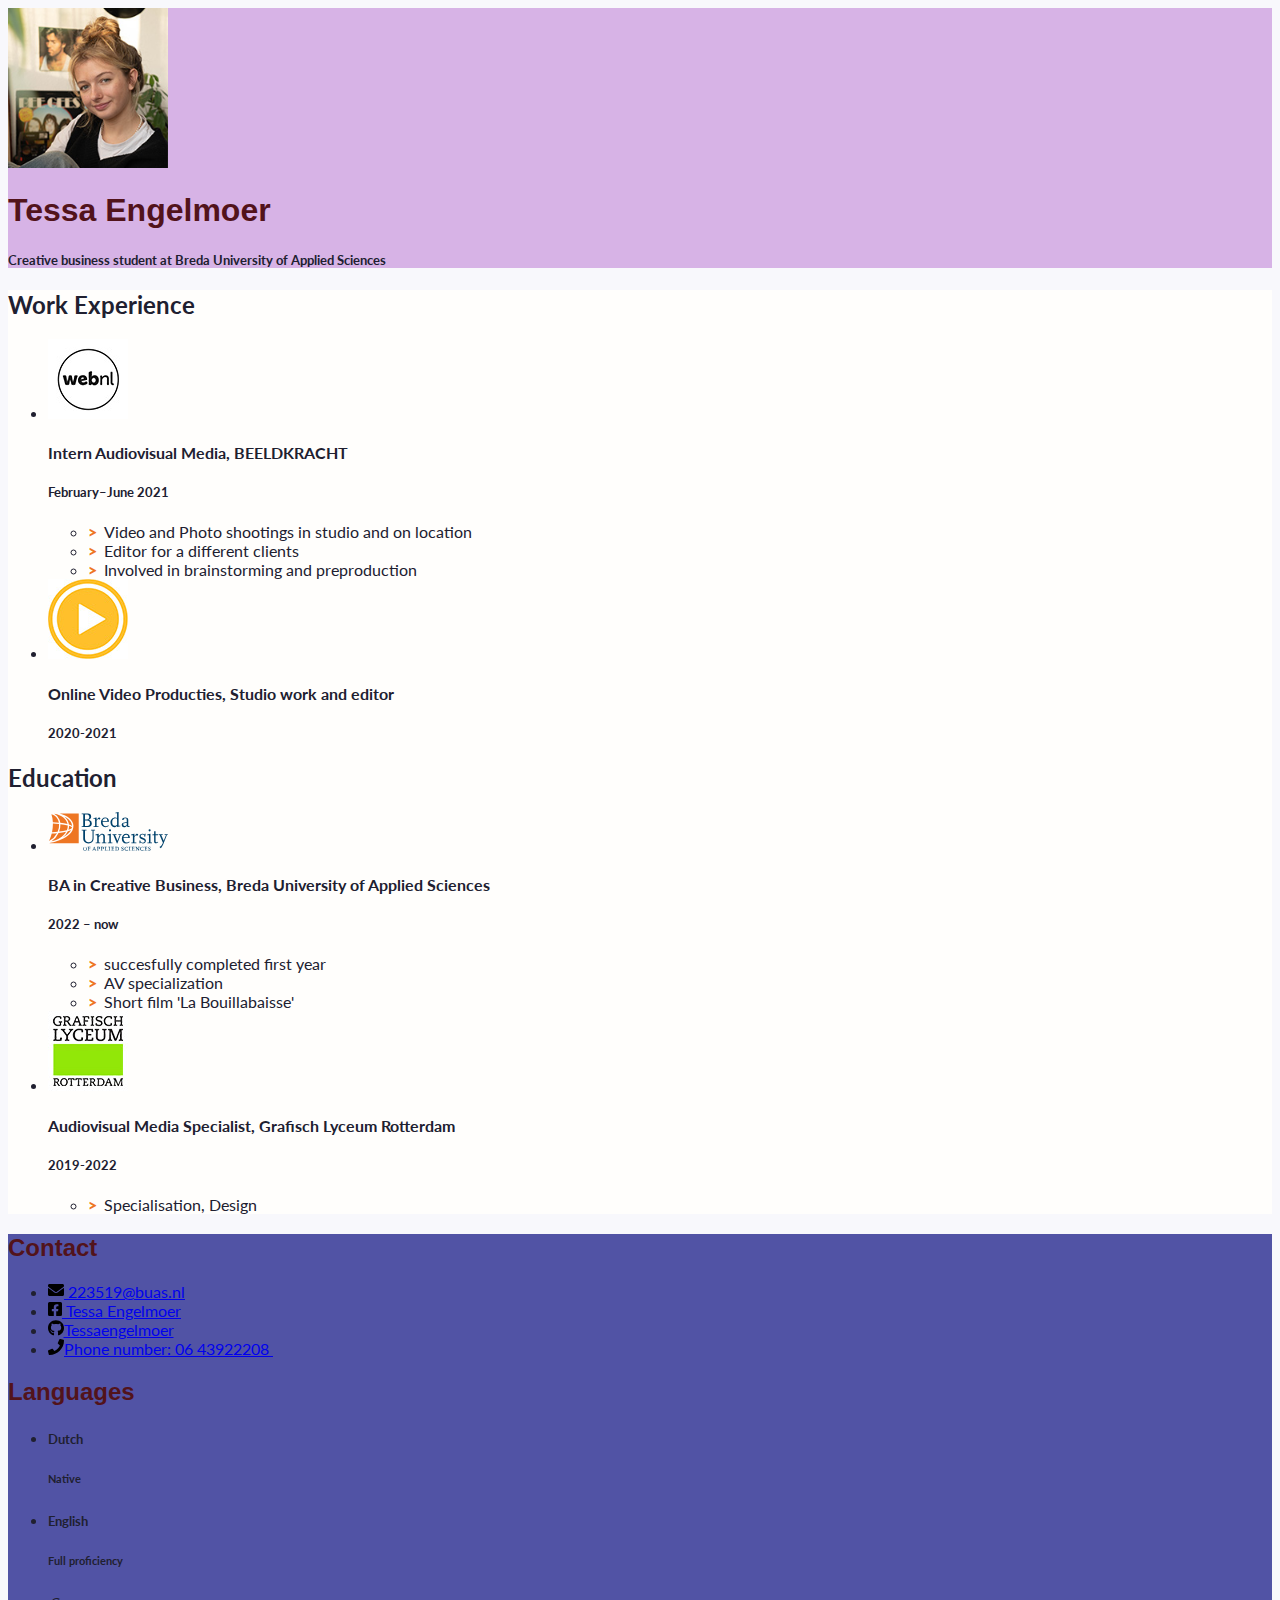
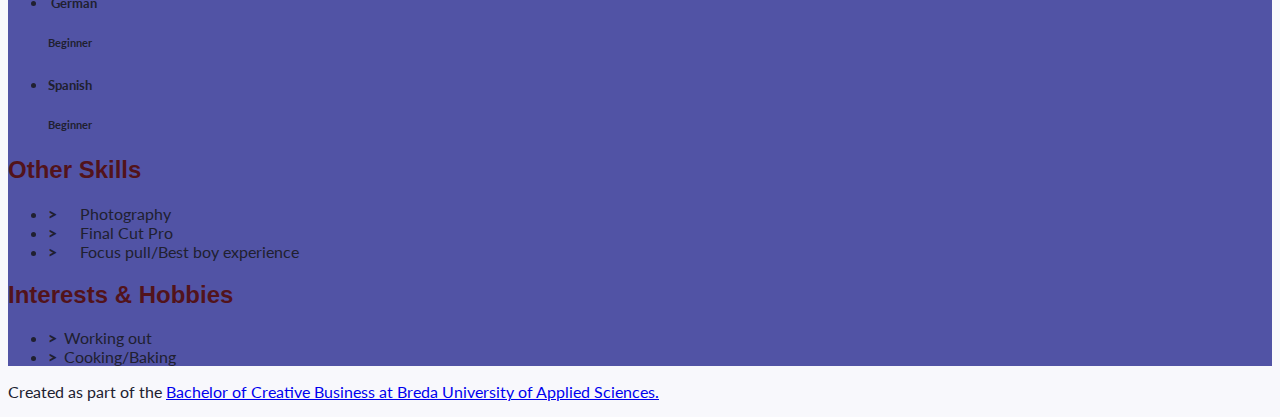
==== cvtessaengelmoer.html @ 46b8f063 "finished cv" ====
<!doctype html>
<html class="h-100" lang="en">
  
  <!-- An HTML document always starts with a "head", i.e. information about the page that isn't directly visible -->
  <head>
    <meta charset="utf-8">
    <meta name="viewport" content="width=device-width, initial-scale=1, shrink-to-fit=no">

    <!-- Links to the CSS styles from Bootstrap. -->
    <!-- -->
    <link href="https://cdn.jsdelivr.net/npm/bootstrap@5.2.3/dist/css/bootstrap.min.css" rel="stylesheet" integrity="sha384-rbsA2VBKQhggwzxH7pPCaAqO46MgnOM80zW1RWuH61DGLwZJEdK2Kadq2F9CUG65" crossorigin="anonymous">
    <!-- -->

    <!-- Links to our additional CSS styles -->
    <link rel="stylesheet" href="css/styles.css">

    <title>Firstname Lastname's Resumé</title>
  </head>
  <!-- End of the head -->

  <!-- Start of the body, which contains everything visible on the page -->
  <body class="d-flex flex-column h-100 justify-content-between">

    <!--
      We use a Bootstrap container to align contents.
      The "container" class can be replaced by "container-fluid" to make a full width page.
      The "my-sm-4" class adds a margin (m) vertical (y) at sizes small (-sm-) and above, of 4 x 6 pixels
      The "resume-container" class doesn't come from Bootstrap, you can use it for your own styles
    -->
    <div class="container shadow-lg my-sm-4 resume-container">

      <!--
        <header> is a semantic element: it works exactly like <div>, but it gives information about the role of the code below.
        The "row" class is used for the Bootstrap grid.
      -->
      <header class="row resume-header justify-content-center background2">
        <!--
          A container to wrap around the portrait and align it. We use Bootstrap grid columns.
          This constrains the portrait to columns of decreasing sizes
        -->
        <div class="portrait-container col-5 col-sm-4 col-md-3 col-lg-2">
          <!--
            "w-100" makes sure the image takes the full width of the column it's in
            "rounded-circle" cuts a circle around the image
          -->
          <img class="w-100 rounded-circle my-3" src="images/headshot.jpg" alt="Portrait of Firstname Lastname" width="160">
        </div>
        <!--
          A container to wrap around your name and tagline. Full-width at small size, then columns of increasing size.
        -->
        <div class="col-12 col-sm-8 col-md-9 col-lg-10 my-3 header-content">
          <h1 class="fw-bolder fonthead">Tessa Engelmoer</h1>
          <h5 class="fst-italic tagline">Creative business student at Breda University of Applied Sciences</h5>
        </div>
      </header>

      <!--
        Another row in the Bootstrap grid, for the rest of the résumé.
        Biography and other details will be on top of each other at sizes XS and S, then next to each other.
        Use the "flex-row-reverse" class here to swap the columns around.
      -->
      <div class="row resume-bottom">

        <!--
          <main> is another semantic element. It will contain biographical info (professional experience and education).
        -->
        <main class="col-md-7 col-lg-8 col-xl-9 resume-main">

          <!--
            <section> is yet another semantic element. The first one is for professional experience.
          -->
          <section class="my-3 biography-section">
            <h2>Work Experience</h2>
            <!--
              Each list item (li) in the unordered list (ul) below will be one job.
              "list-unstyled" is a class that hides the bullet points of a list.
            -->
            <ul class="biography-list list-unstyled">

              <!-- Top item (generally the latest or most relevant) in professional experience -->
              <li class="biography-item row mb-2">
                <!-- We're using a grid inside a grid so we can align logos and text -->
                <div class="logo-container col-3 col-sm-2 col-md-3 col-lg-2">
                  <img class="biography-logo mw-100 d-block mx-auto" src="images/webnl.jpg" alt="we" width="80">
                </div>
                <div class="biography-contents col-9 col-sm-10 col-md-9 col-lg-10">
                  <h4>Intern Audiovisual Media, BEELDKRACHT</h4>
                  <h5>February–June 2021</h5>
                  <!-- Use the list below to talk about your achievements -->
                  <ul class="biography-details list-unstyled">
                    <li>Video and Photo shootings in studio and on location</li>
                    <li>Editor for a different clients&nbsp; &nbsp; &nbsp;</li>
                    <li>Involved in brainstorming and preproduction&nbsp;</li>
                  </ul>
                </div>
              </li>

              <!-- 2nd item in professional experience -->
              <li class="biography-item row mb-2">
                <div class="logo-container col-3 col-sm-2 col-md-3 col-lg-2">
                <!-- We're using a grid inside a grid so we can align logos and text -->
                  <img class="biography-logo mw-100 d-block mx-auto" src="images/ovp klein.jpg" alt="Company logo" width="80">
                </div>
                <div class="biography-contents col-9 col-sm-10 col-md-9 col-lg-10">
                  <h4>Online Video Producties, Studio work and editor</h4>
                  <h5>2020-2021</h5>
                  <!-- This entry doesn't have a list of achievements, but you can copy-paste the one from above -->
                </div>
              </li>

            </ul>
          </section>

          <!-- We're done with jobs, let's move on to schools -->

          <section class="my-3 biography-section">
            <h2>Education</h2>
            <ul class="biography-list list-unstyled">

              <!-- Top item in education. And by "top", I mean a Bachelor in Creative Business at BUas. -->
              <li class="biography-item row mb-2">
                <div class="logo-container col-3 col-sm-2 col-md-3 col-lg-2">
                  <img class="biography-logo mw-100 d-block mx-auto" src="images/schools/logo-buas.svg" alt="School logo" width="120">
                </div>
                <div class="biography-contents col-9 col-sm-10 col-md-9 col-lg-10">
                  <h4>BA in Creative Business, Breda University of Applied Sciences</h4>
                  <h5>2022 –&nbsp;now</h5>
                  <!-- Use the list below to talk about minors, exchanges, extra-curricular activities. -->
                  <ul class="biography-details list-unstyled">
                    <li>succesfully completed first year</li>
                    <li>AV specialization&nbsp;</li>
                    <li>Short film 'La Bouillabaisse'</li>
                  </ul>
                </div>
              </li>

              <!-- 2nd item in education -->
              <li class="biography-item row mb-2">
                <div class="logo-container col-3 col-sm-2 col-md-3 col-lg-2">
                  <img class="biography-logo mw-100 d-block mx-auto" src="images/glr.jpg" alt="School logo" width="80">
                </div>
                <div class="biography-contents col-9 col-sm-10 col-md-9 col-lg-10">
                  <h4>Audiovisual Media Specialist, Grafisch Lyceum Rotterdam</h4>
                  <h5>2019-2022</h5>
                  <ul class="biography-details list-unstyled">
                    <li>Specialisation, Design</li>
                  </ul>
                </div>
              </li>
            </ul>
          </section>

          <!-- This is the end of the "Education" section -->

        </main>

        <!--
          We're done with the first column.
          We now move on to the column with contact details, languages and other skills
          <aside> is also a semantic element.
        -->
        <aside class="col-md-5 col-lg-4 col-xl-3 resume-aside background1" >

          <!-- The first block will be contact details -->
          <section class="my-3 aside-section" class=background1>
            <h2 class="fonthead">Contact</h2>
            <!--
              A list of all your contact details.
              There are more icons in the images/icons folder, have a look if you want to add your LinkedIn or TikTok profile.
              Be careful and only put channels through which you really want to be contacted.
              If your phone number is your personal one, you may want to remove it!
            -->
            <ul class="contact-list list-unstyled">
              <li class="contact-item">
                <a class="d-flex align-items-center" href="mailto:223519@buas.nl" target="_blank">
                  <img class="contact-icon" src="images/icons/envelope.svg" alt="Email">
                223519@buas.nl
              </a>
              </li>
              <li class="contact-item">
                <a class="d-flex align-items-center" href="https://www.facebook.com/profile.php?id=61551991299259" target="_blank">
                  <img class="contact-icon" src="images/icons/facebook.svg" alt="Facebook">
                Tessa Engelmoer
              </a>
              </li>
              <li class="contact-item">
                <a class="d-flex align-items-center" href="https://github.com/Tessaengelmoer" target="_blank">
                  <img class="contact-icon" src="images/icons/github.svg" alt="LinkedIn">Tessaengelmoer
                
                </a>
              </li>
              <li class="contact-item">
                <a class="d-flex align-items-center" href="https://www.tiktok.com/@bredauniversityas" target="_blank">
                  <img class="contact-icon" src="images/icons/phone.svg" alt="Mobile Phone">Phone number: 06 43922208&nbsp;
                
                </a>
              </li>
            </ul>
          </section>

          <!-- End of contact details, moving on to languages -->

          <section class="my-3 aside-section" class=background1>
            <h2 class="fonthead">Languages</h2>
            <!-- Each item in the list is a language. Modify, add or remove depending on what you speak -->
            <ul class="language-list list-unstyled">
              <li class="language-item d-flex mb-1">
                <h5 class="language-name w-50">Dutch</h5>
                <div class="language-level w-50 border border-info border-2 position-relative">
                  <!-- The div below is a progress bar. Choose between w-25, w-50, w-75 and w-100 to show your level of fluency -->
                  <div class="language-progress position-absolute bg-warning h-100 w-100"></div>
                  <h6 class="position-absolute w-100 text-center top-0 py-1">Native</h6>
                </div>
              </li>
              <li class="language-item d-flex mb-1">
                <h5 class="language-name w-50">English</h5>
                <div class="language-level w-50 border border-info border-2 position-relative">
                  <!-- The div below is a progress bar. Choose between w-25, w-50, w-75 and w-100 to show your level of fluency -->
                  <div class="language-progress position-absolute bg-warning h-100 w-75"></div>
                  <h6 class="position-absolute w-100 text-center top-0 py-1">Full proficiency</h6>
                </div>
              </li>
              <li class="language-item d-flex mb-1">
                <h5 class="language-name w-50">&nbsp;German</h5>
                <div class="language-level w-50 border border-info border-2 position-relative">
                  <!-- The div below is a progress bar. Choose between w-25, w-50, w-75 and w-100 to show your level of fluency -->
                  <div class="language-progress position-absolute bg-warning h-100 w-25"></div>
                  <h6 class="position-absolute w-100 text-center top-0 py-1">Beginner</h6>
                </div>
              </li>
              <li class="language-item d-flex mb-1">
                <h5 class="language-name w-50">Spanish</h5>
                <div class="language-level w-50 border border-info border-2 position-relative">
                  <!-- The div below is a progress bar. Choose between w-25, w-50, w-75 and w-100 to show your level of fluency -->
                  <div class="language-progress position-absolute bg-warning h-100 w-25"></div>
                  <h6 class="position-absolute w-100 text-center top-0 py-1">Beginner</h6>
                </div>
              </li>
            </ul>
          </section>

          <!-- End of contact details, moving on to other skills -->

          <section class="my-3 aside-section">
            <h2 class="fonthead">Other Skills</h2>
            <ul class="skill-list list-unstyled">
              <li class="skill-item">&nbsp; &nbsp; Photography&nbsp;&nbsp;</li>
              <li class="skill-item">&nbsp; &nbsp; Final Cut Pro</li>
              <li class="skill-item">&nbsp; &nbsp; Focus pull/Best boy experience</li>
            </ul>
          </section>

          <!-- End of other skills, moving on to interest and hobbies -->

          <section class="my-3 aside-section">
            <h2 class="fonthead">Interests &amp; Hobbies</h2>
            <ul class="skill-list list-unstyled">
              <li class="skill-item">Working out&nbsp; &nbsp;</li>
              <li class="skill-item">Cooking/Baking&nbsp;&nbsp;</li>
            </ul>
          </section>

        </aside>
      </div>
    </div>

    <!-- And now, a footer! -->
    <footer class="bg-dark mt-sm-5 py-4 text-light">
      <p class="container text-end">
        Created as part of the <a href="https://www.buas.nl/en/programmes/creative-business" target="_blank">Bachelor of Creative Business at Breda University of Applied Sciences.</a>
      </p>
    </footer>

  </body>
</html>
---- css/styles.css ----
/* Use this file to use your own styles*/

/* Import declaration to use Google Fonts - check https://fonts.google.com/ for details */
@import url('https://fonts.googleapis.com/css2?family=Lato:ital,wght@0,400;0,700;1,400;1,700&display=swap');

/* Styles for the body */

body {
	font-family: Lato, "Open Sans", Roboto, "Segoe UI", "Helvetica Neue", Helvetica, Arial, sans-serif;
	color: #202030;
	background-color: #f8f8fc;
}

/* Styles for custom classes in the document. (There are more, try to find them out!) */

.resume-header {
    background-color: #e0f0ff;
}

.resume-main {
	background-color: #fffefc;
}

.resume-aside {
	background-color: #fff0e0;
}

/* Styles for lists in the document */

.biography-details li::before, .skill-list li::before {
	content: ">";
	font-weight: 800;
	display: inline-block;
	width: 1em;
	margin-left: -1em;
}

.biography-details li::before {
	color: #EE7623;
}

.biography-details li, .skill-list li {
	padding-left: 1em;
}

/* Styles for contact icons */

.contact-icon {
	height: 1em;
	flex-basis: 1.4em;
}




.colorcell1 {
	background-color: #20338C;

}

.colorcell2 {
	background-color: #8D2B2D;

}
.colorcell3 {
	background-color: #EECE6C;

}

.background1 {
	background-color: #5153A5;
}

.background2 {
	background-color: #D7B3E6;
}

.background3 {
	background-color: #E4CA72;
}



.fonthead {
	font-family:"Gill Sans", "Gill Sans MT", "Myriad Pro", "DejaVu Sans Condensed", Helvetica, Arial, "sans-serif"; color: #52131B
}
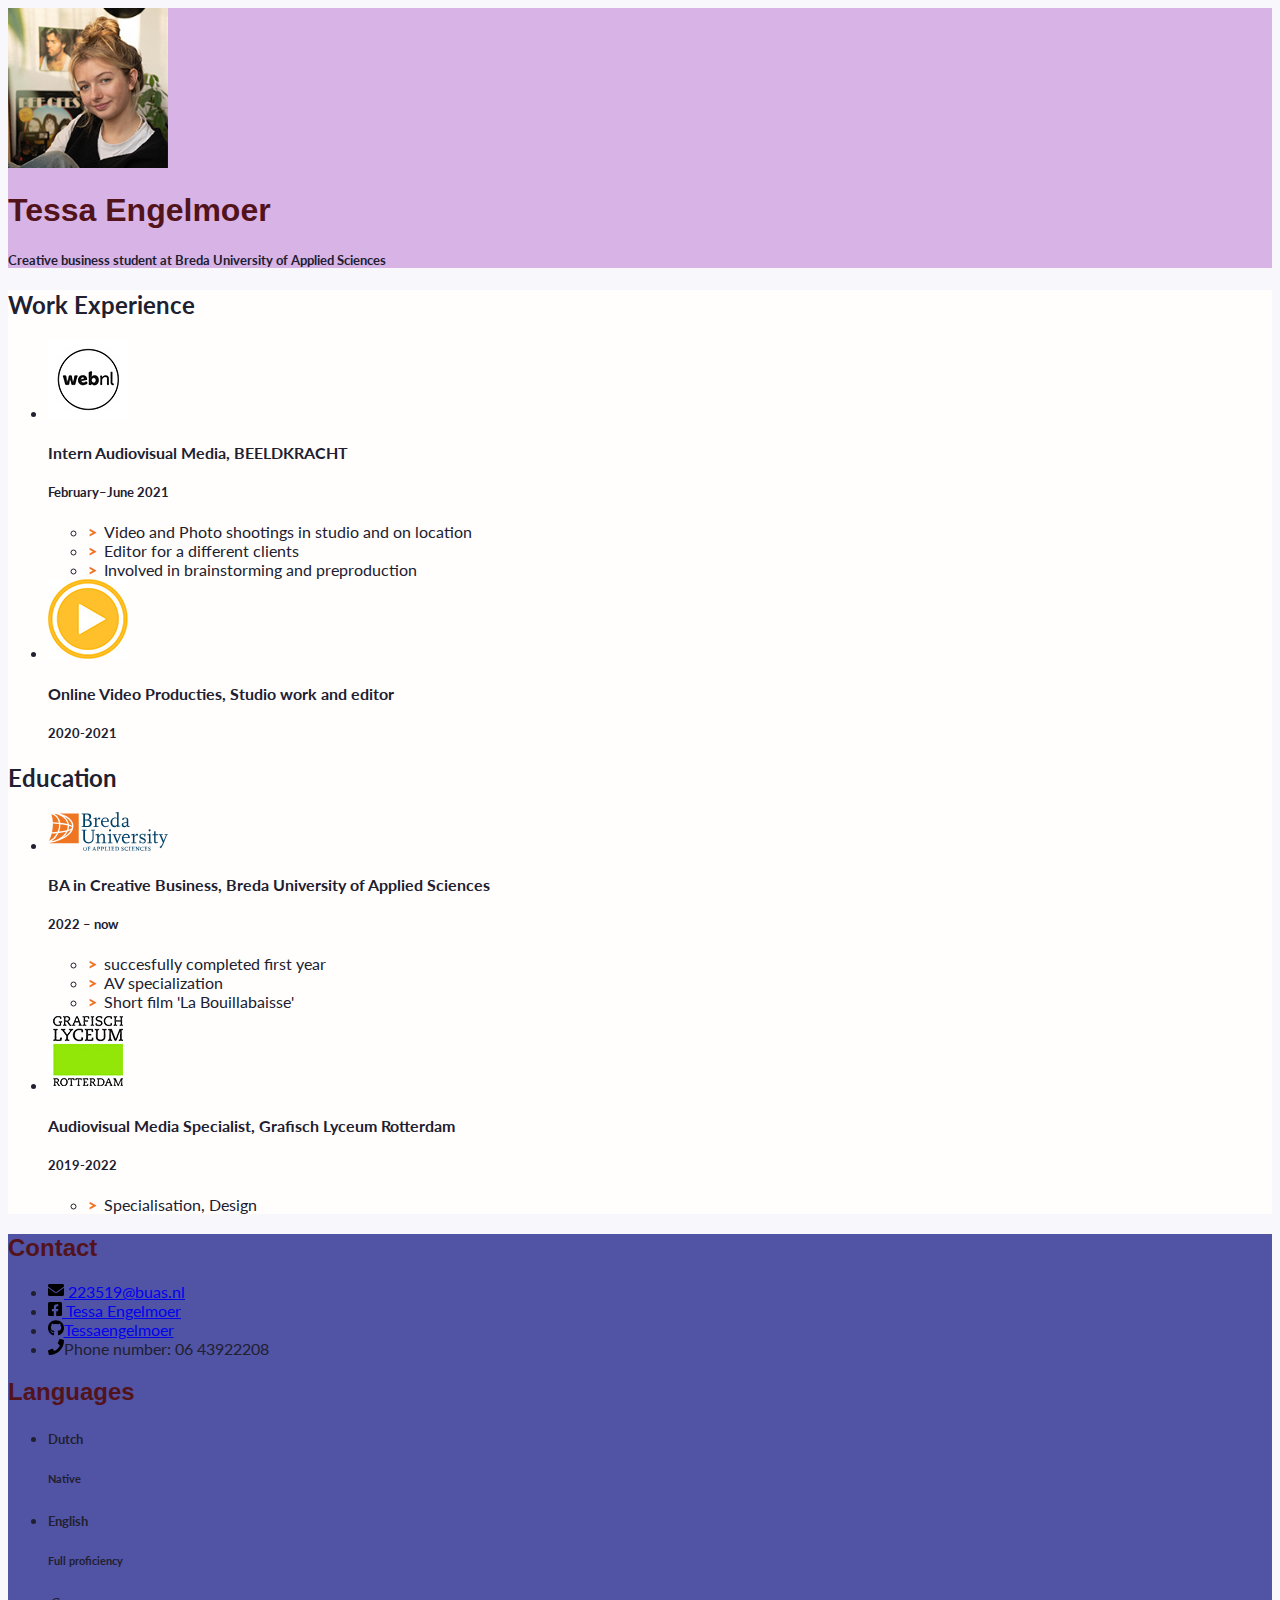
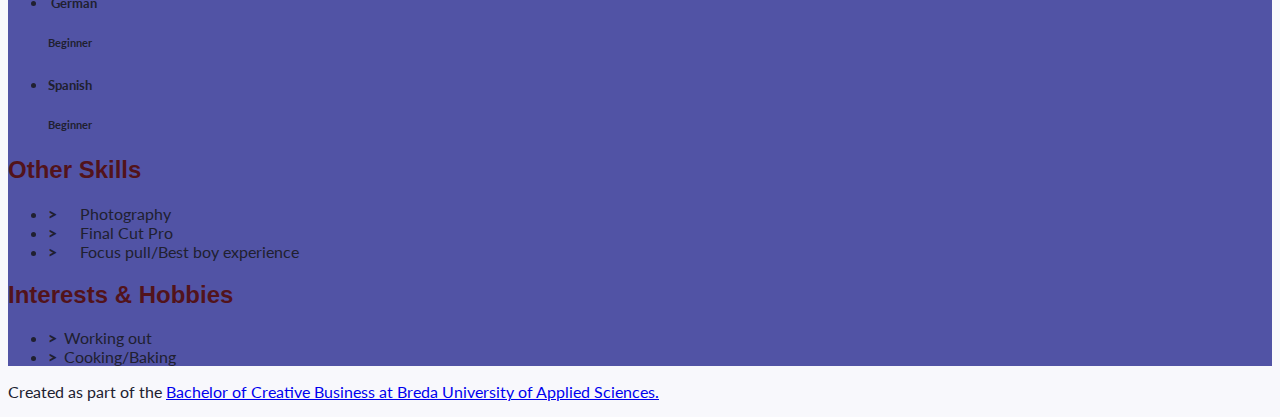
==== commit 0d13b272: "Update cvtessaengelmoer.html" ====
--- a/cvtessaengelmoer.html
+++ b/cvtessaengelmoer.html
@@ -190,8 +190,8 @@
                 </a>
               </li>
               <li class="contact-item">
-                <a class="d-flex align-items-center" href="https://www.tiktok.com/@bredauniversityas" target="_blank">
-                  <img class="contact-icon" src="images/icons/phone.svg" alt="Mobile Phone">Phone number: 06 43922208&nbsp;
+                <a  target="_blank">
+                  <img class="contact-icon" src="images/icons/phone.svg" alt="Mobile Phone">Phone number: 06 43922208
                 
                 </a>
               </li>
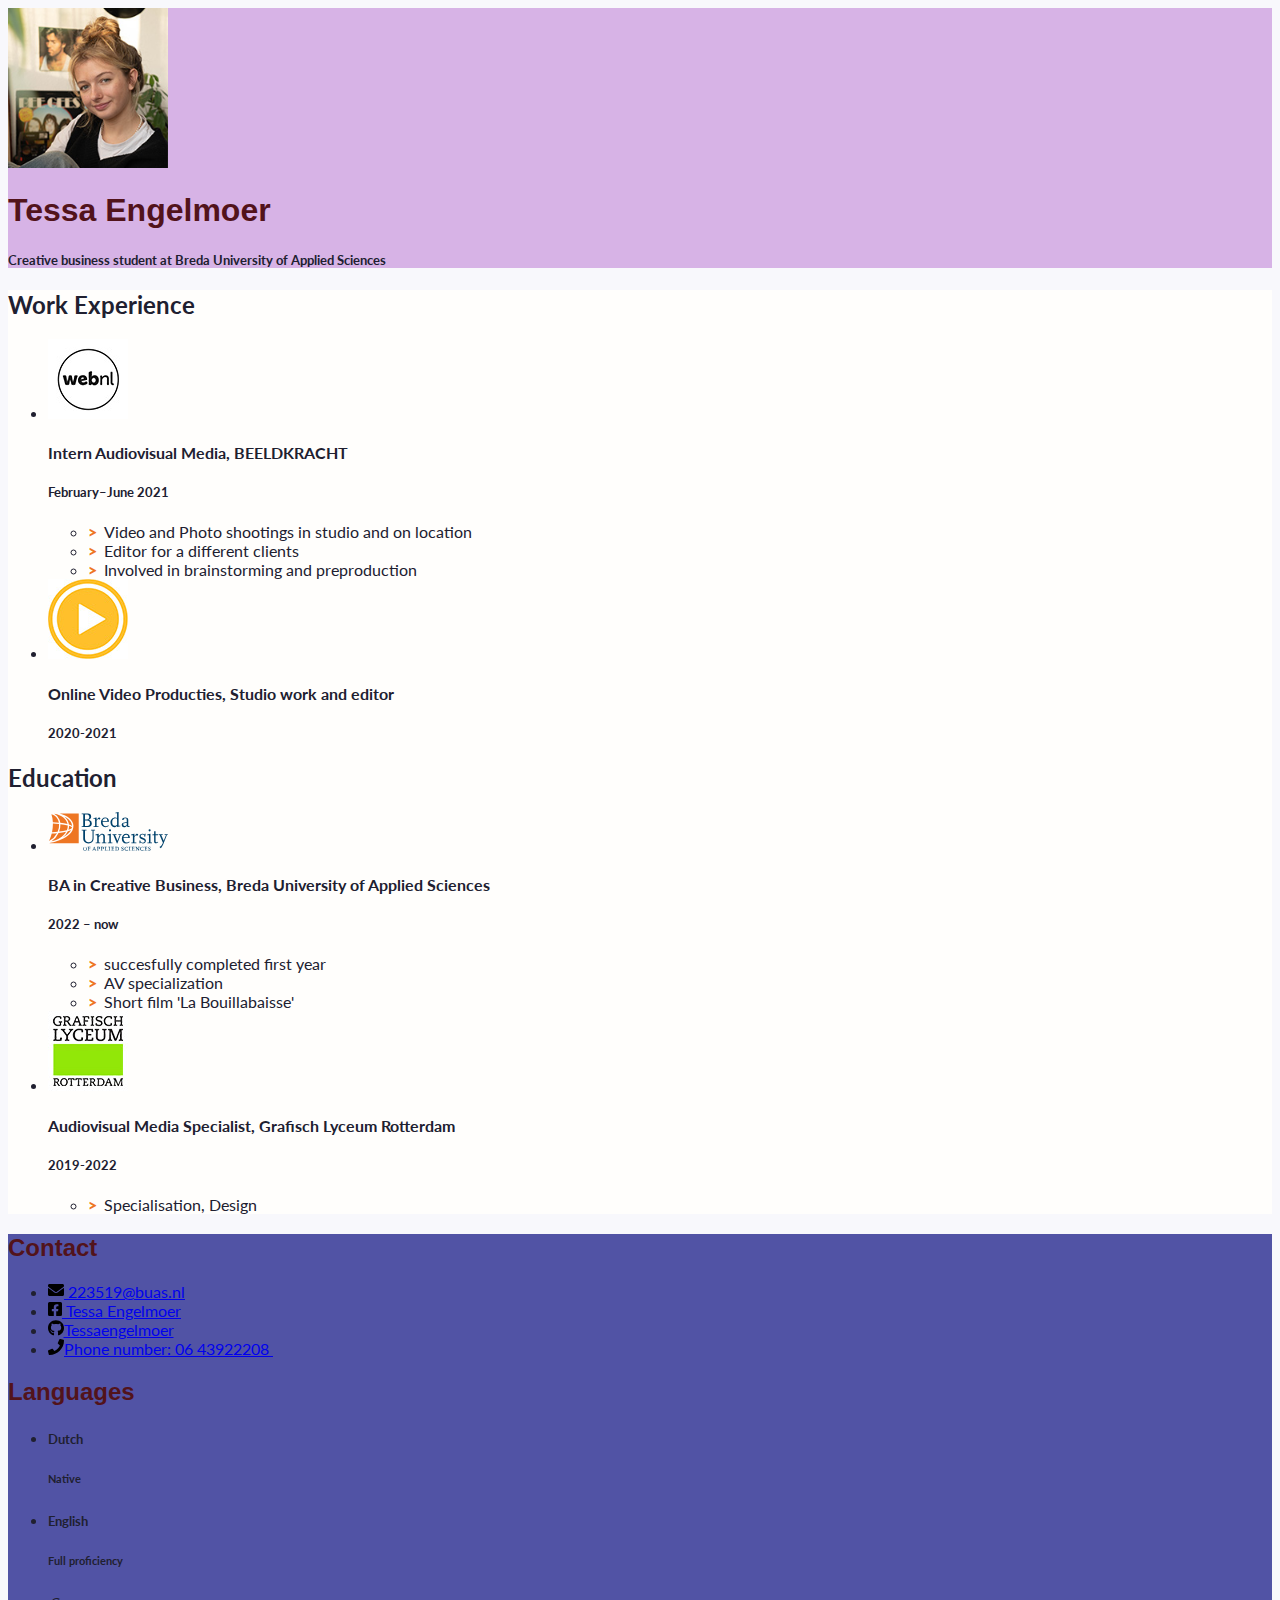
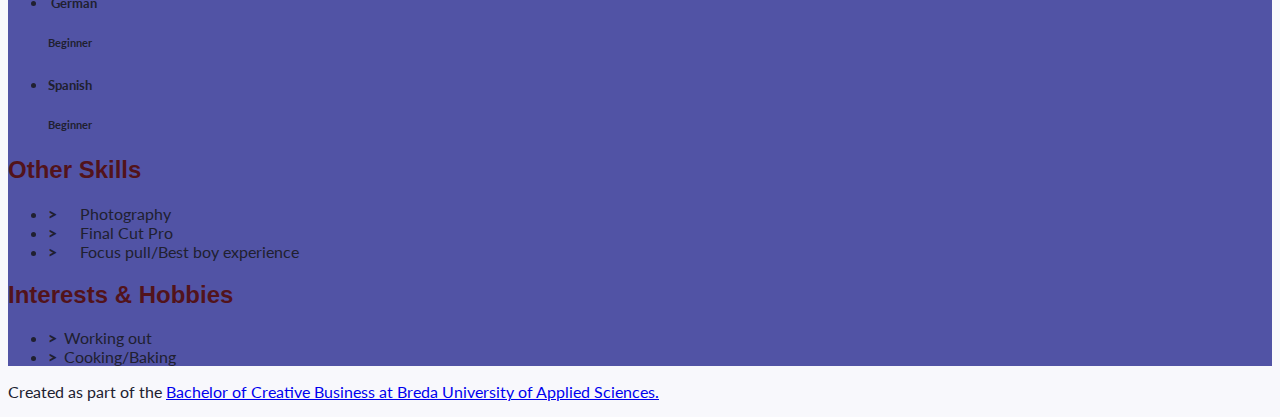
==== commit 4f15fe14: "fixed issues" ====
--- a/cvtessaengelmoer.html
+++ b/cvtessaengelmoer.html
@@ -162,7 +162,7 @@
         <aside class="col-md-5 col-lg-4 col-xl-3 resume-aside background1" >
 
           <!-- The first block will be contact details -->
-          <section class="my-3 aside-section" class=background1>
+          <section class="my-3 aside-section background1">
             <h2 class="fonthead">Contact</h2>
             <!--
               A list of all your contact details.
@@ -190,8 +190,8 @@
                 </a>
               </li>
               <li class="contact-item">
-                <a  target="_blank">
-                  <img class="contact-icon" src="images/icons/phone.svg" alt="Mobile Phone">Phone number: 06 43922208
+                <a class="d-flex align-items-center" href="https://www.tiktok.com/@bredauniversityas" target="_blank">
+                  <img class="contact-icon" src="images/icons/phone.svg" alt="Mobile Phone">Phone number: 06 43922208&nbsp;
                 
                 </a>
               </li>
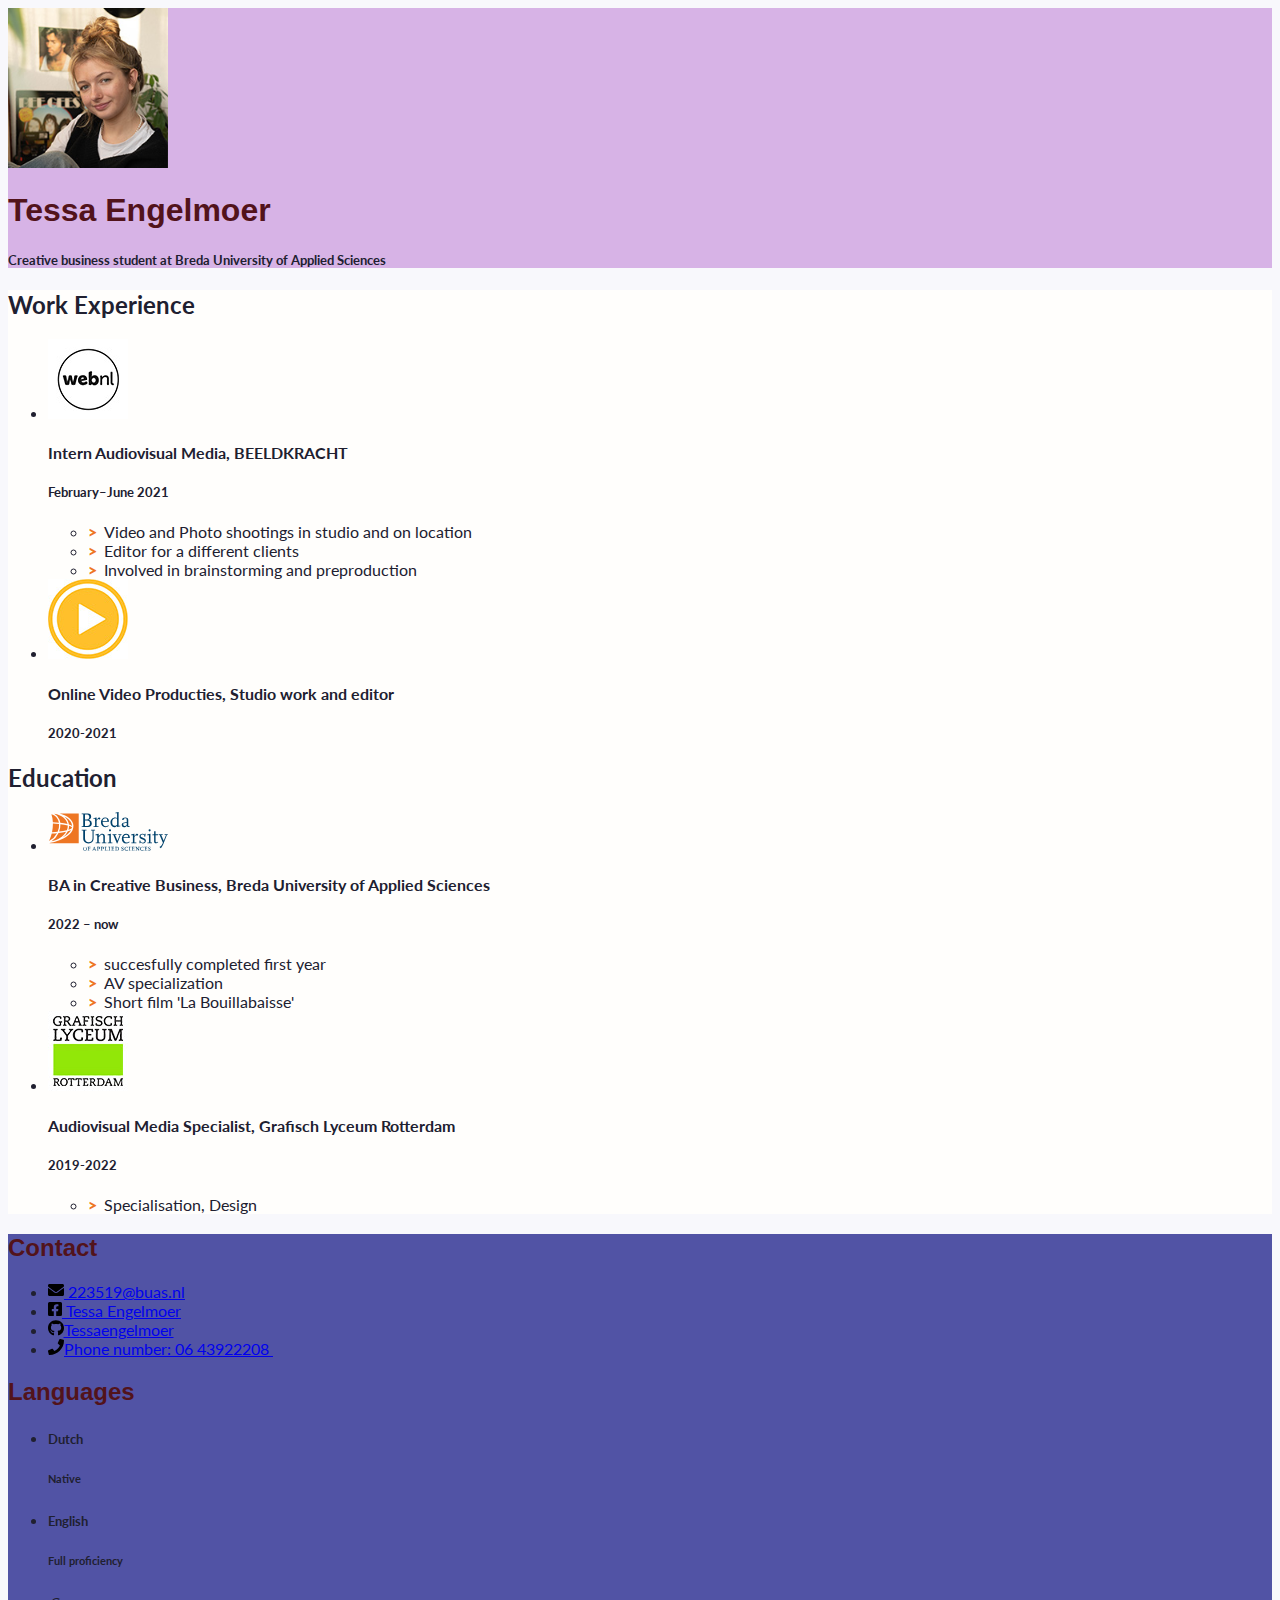
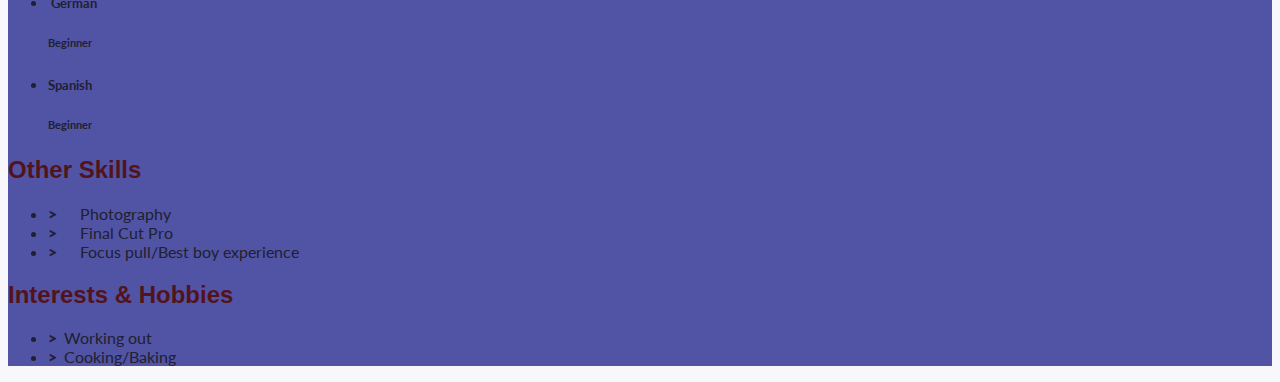
==== commit 73913eb3: "scary fix" ====
--- a/cvtessaengelmoer.html
+++ b/cvtessaengelmoer.html
@@ -27,7 +27,7 @@
       The "my-sm-4" class adds a margin (m) vertical (y) at sizes small (-sm-) and above, of 4 x 6 pixels
       The "resume-container" class doesn't come from Bootstrap, you can use it for your own styles
     -->
-    <div class="container shadow-lg my-sm-4 resume-container">
+    <div class="container-fluid">
 
       <!--
         <header> is a semantic element: it works exactly like <div>, but it gives information about the role of the code below.
@@ -200,7 +200,7 @@
 
           <!-- End of contact details, moving on to languages -->
 
-          <section class="my-3 aside-section" class=background1>
+          <section class="my-3 aside-section background1">
             <h2 class="fonthead">Languages</h2>
             <!-- Each item in the list is a language. Modify, add or remove depending on what you speak -->
             <ul class="language-list list-unstyled">
@@ -263,13 +263,7 @@
         </aside>
       </div>
     </div>
+    
 
     <!-- And now, a footer! -->
-    <footer class="bg-dark mt-sm-5 py-4 text-light">
-      <p class="container text-end">
-        Created as part of the <a href="https://www.buas.nl/en/programmes/creative-business" target="_blank">Bachelor of Creative Business at Breda University of Applied Sciences.</a>
-      </p>
-    </footer>
-
-  </body>
-</html>
+    <footer class="bg-dark mt-sm-5 py-4 text-light">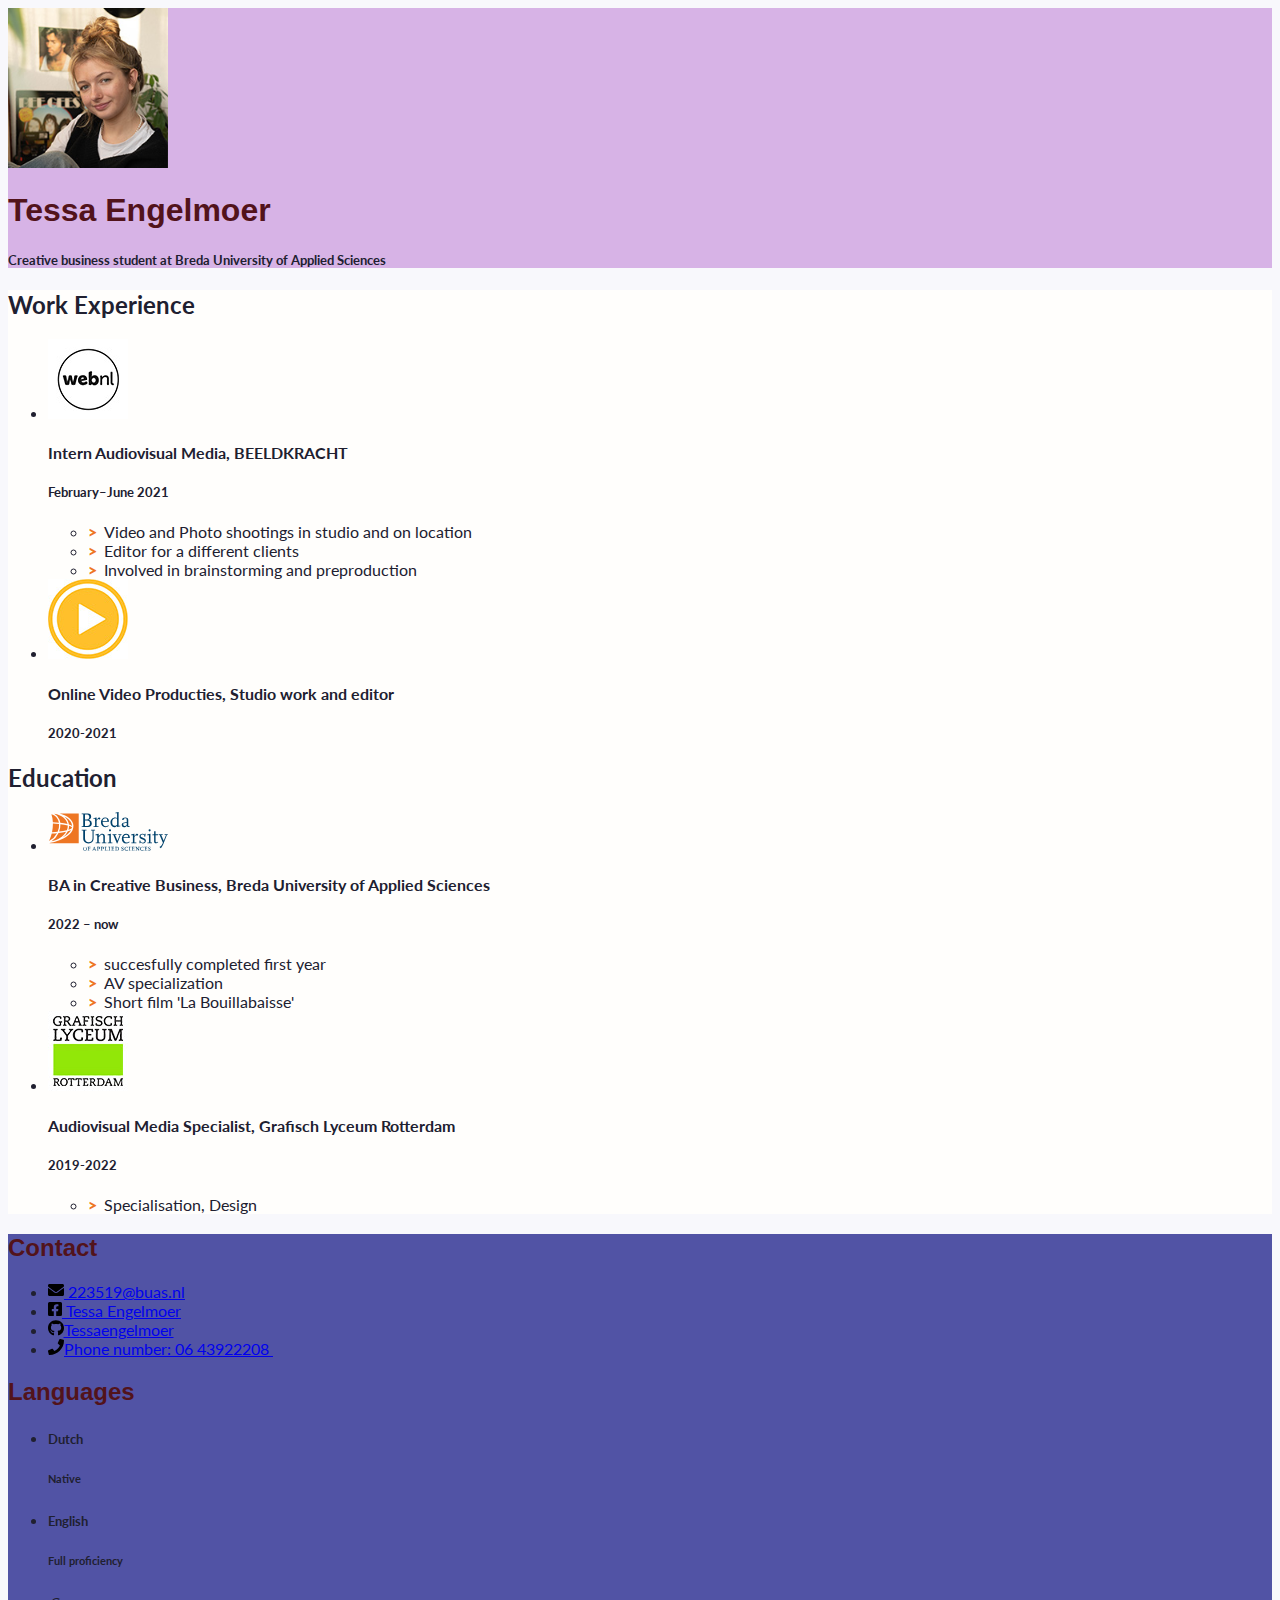
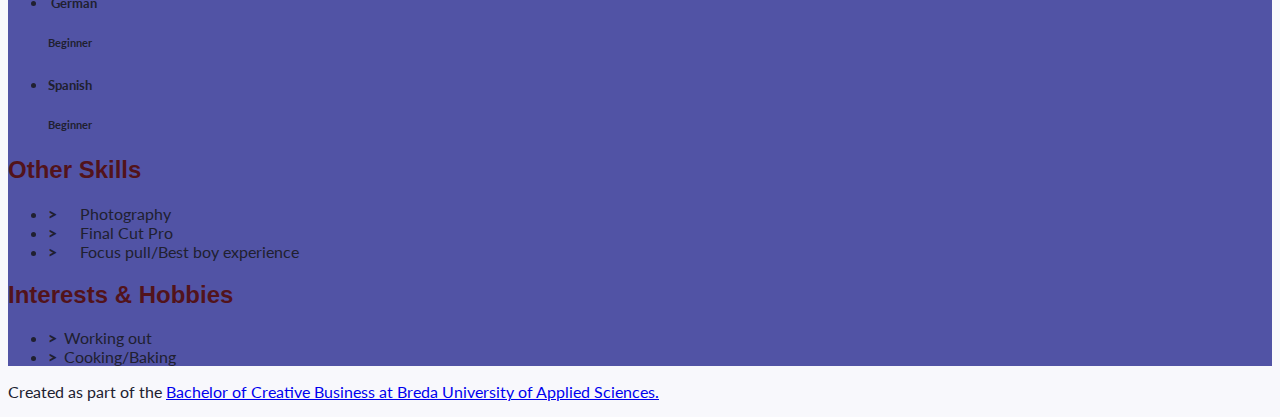
==== commit 3e5dd320: "fixed footer" ====
--- a/cvtessaengelmoer.html
+++ b/cvtessaengelmoer.html
@@ -265,5 +265,12 @@
     </div>
     
 
-    <!-- And now, a footer! -->
-    <footer class="bg-dark mt-sm-5 py-4 text-light">+      <!-- And now, a footer! -->
+    <footer class="bg-dark mt-sm-5 py-4 text-light">
+      <p class="container text-end">
+        Created as part of the <a href="https://www.buas.nl/en/programmes/creative-business" target="_blank">Bachelor of Creative Business at Breda University of Applied Sciences.</a>
+      </p>
+    </footer>
+
+  </body>
+</html>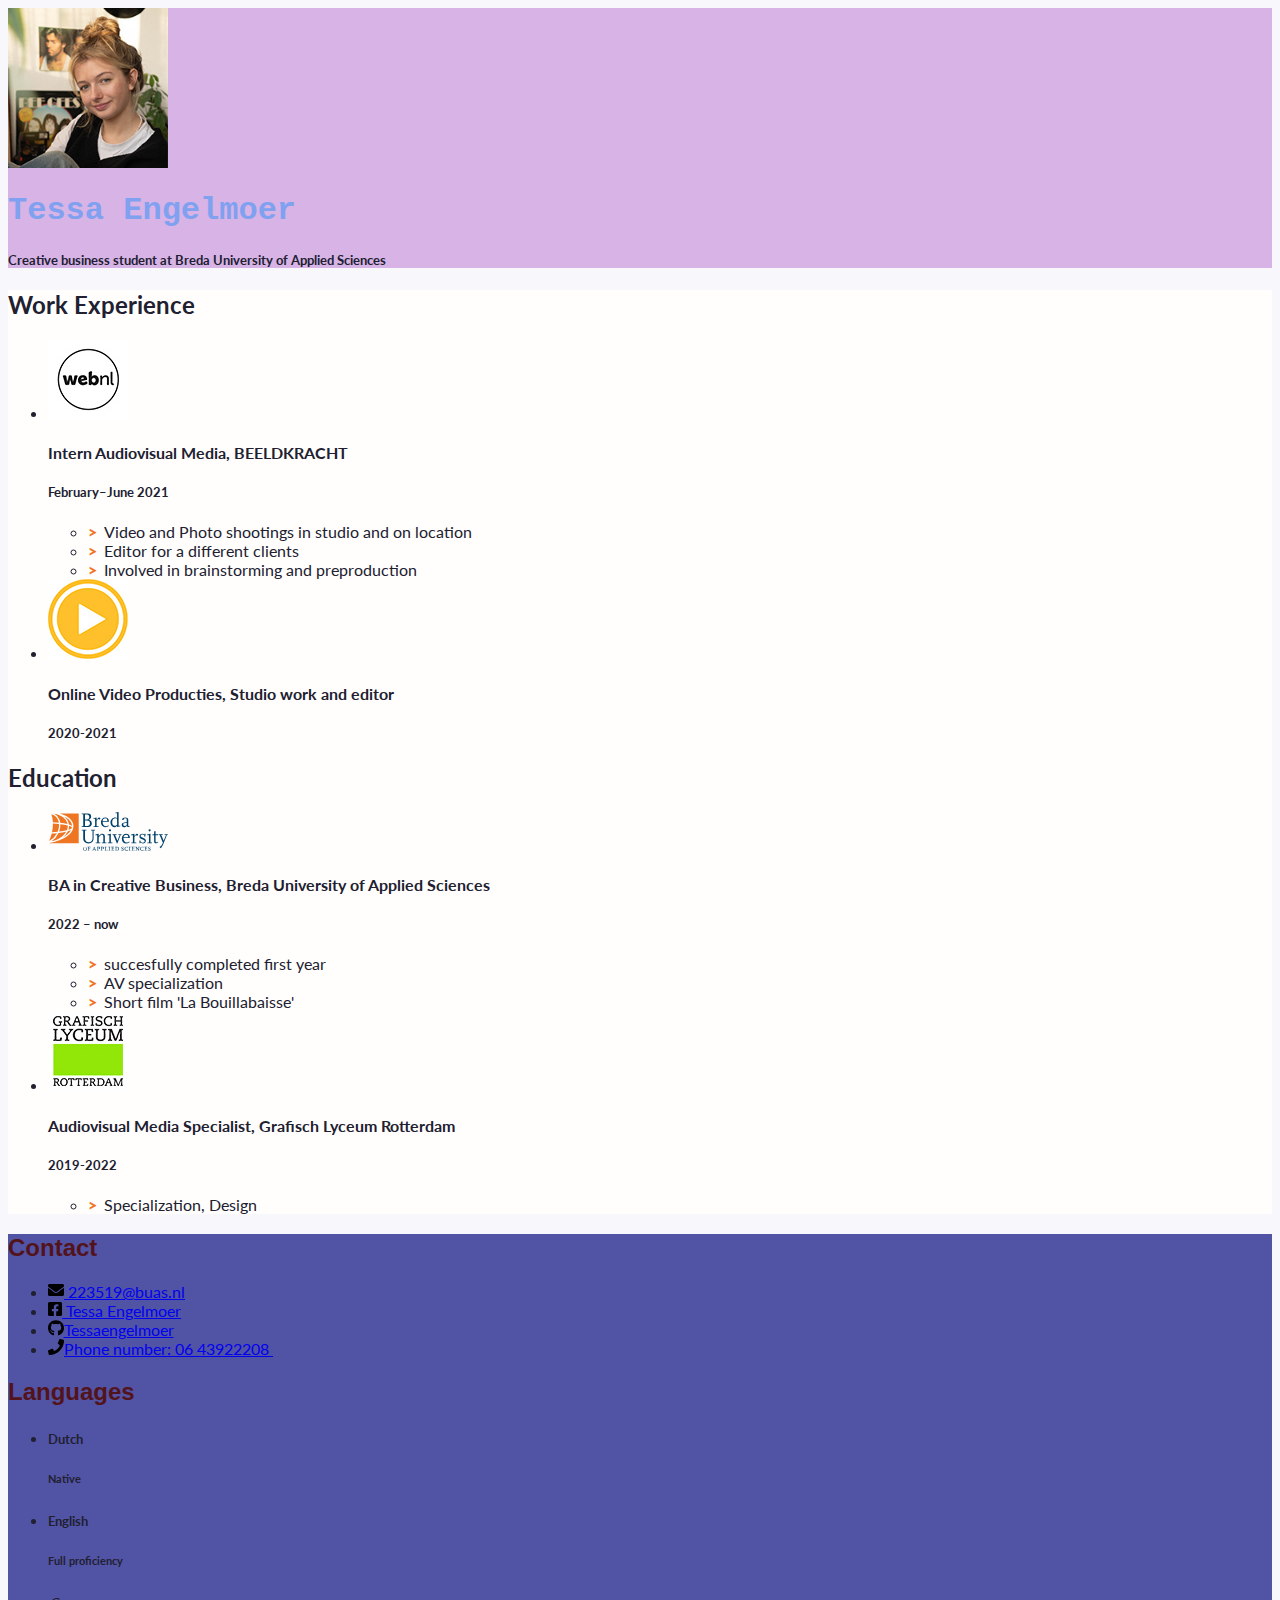
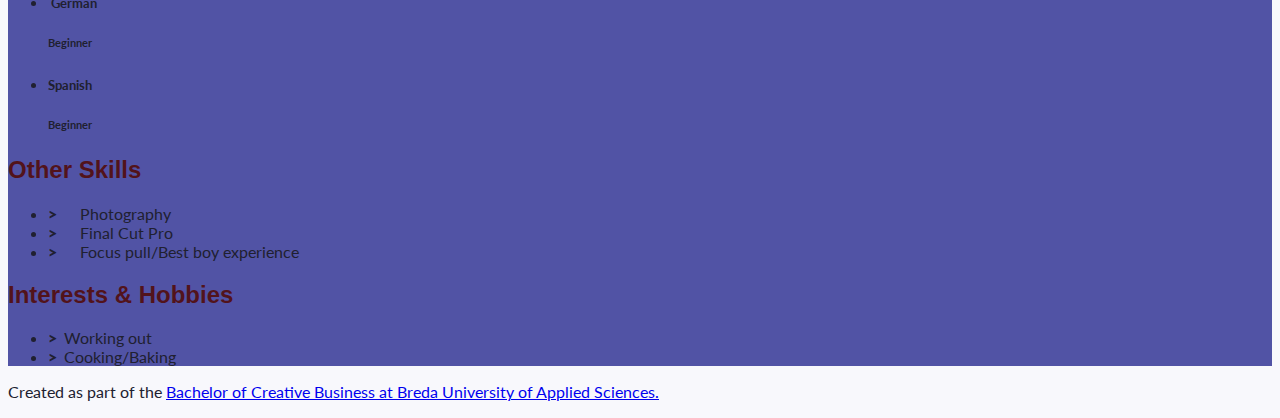
==== commit 2c727a81: "checked requirements" ====
--- a/cvtessaengelmoer.html
+++ b/cvtessaengelmoer.html
@@ -14,7 +14,7 @@
     <!-- Links to our additional CSS styles -->
     <link rel="stylesheet" href="css/styles.css">
 
-    <title>Firstname Lastname's Resumé</title>
+    <title>Tessa Engelmoer Resumé</title>
   </head>
   <!-- End of the head -->
 
@@ -49,7 +49,7 @@
           A container to wrap around your name and tagline. Full-width at small size, then columns of increasing size.
         -->
         <div class="col-12 col-sm-8 col-md-9 col-lg-10 my-3 header-content">
-          <h1 class="fw-bolder fonthead">Tessa Engelmoer</h1>
+          <h1 class="title1">Tessa Engelmoer</h1>
           <h5 class="fst-italic tagline">Creative business student at Breda University of Applied Sciences</h5>
         </div>
       </header>
@@ -143,7 +143,7 @@
                   <h4>Audiovisual Media Specialist, Grafisch Lyceum Rotterdam</h4>
                   <h5>2019-2022</h5>
                   <ul class="biography-details list-unstyled">
-                    <li>Specialisation, Design</li>
+                    <li>Specialization, Design</li>
                   </ul>
                 </div>
               </li>
--- a/css/styles.css
+++ b/css/styles.css
@@ -83,4 +83,17 @@
 
 .fonthead {
 	font-family:"Gill Sans", "Gill Sans MT", "Myriad Pro", "DejaVu Sans Condensed", Helvetica, Arial, "sans-serif"; color: #52131B
-}+}
+
+.t_font {
+    color: #80A1F0;
+    font-weight: bold;
+    font-family: "Kode Mono", monospace; 
+} 
+
+.title1 {
+	font-weight: bold;
+    font-family: "Kode Mono", monospace; 
+	color: #80A1F0 
+	
+}
